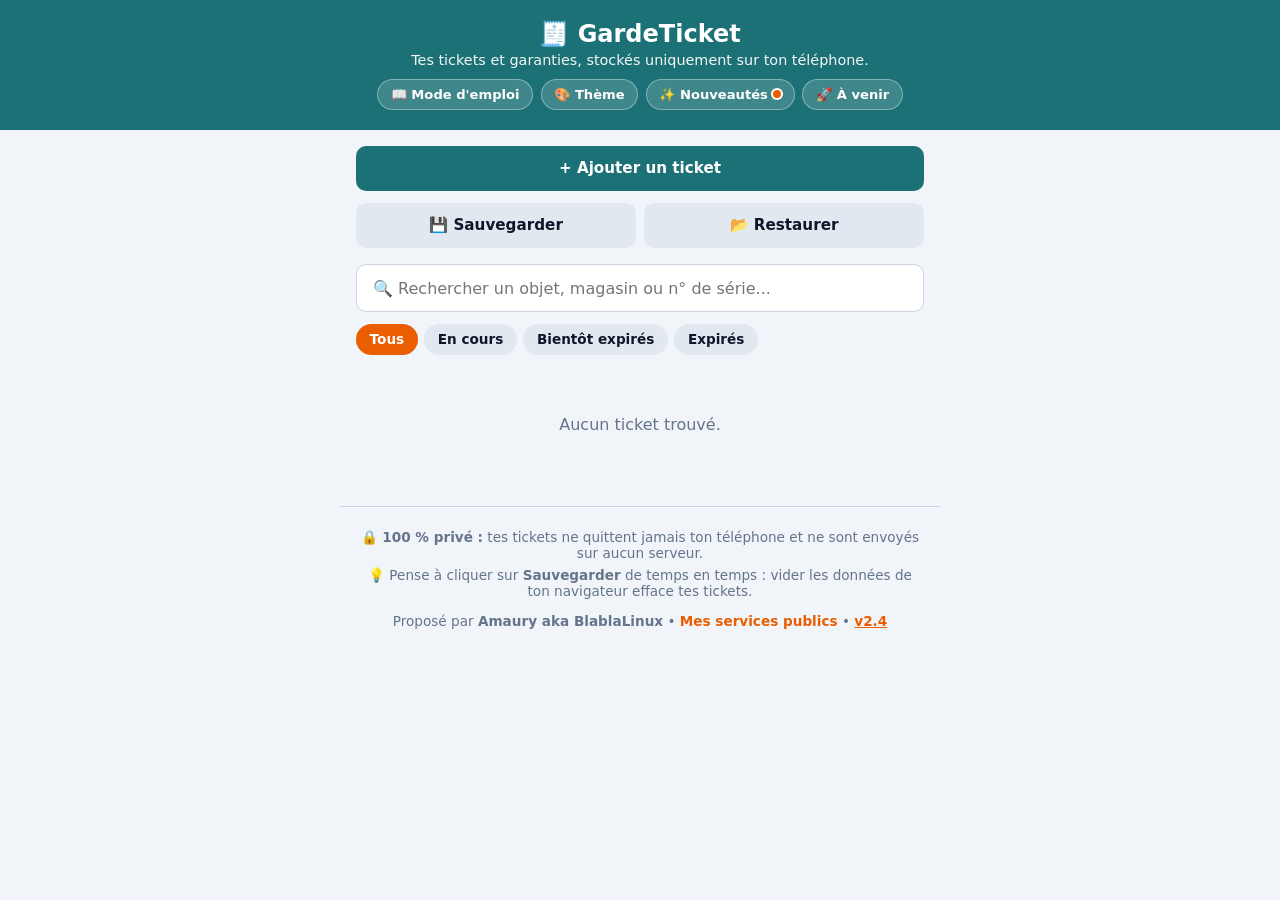
==== app/index.html @ 5b631d8e "Première version publique de GardeTicket (v2.4) - Application PWA (dossier app/) - Script d'installa" ====
<!DOCTYPE html>
<html lang="fr">
<head>
  <meta charset="UTF-8">
  <meta name="viewport" content="width=device-width, initial-scale=1.0">
  <meta name="theme-color" content="#1C7176">
  <title>GardeTicket — Mes tickets et garanties</title>
  <script src="theme-init.js"></script>
  <link rel="manifest" href="manifest.json">
  <link rel="apple-touch-icon" href="icon-192.png">
  <link rel="stylesheet" href="style.css">
</head>
<body>
  <header>
    <h1>🧾 GardeTicket</h1>
    <p>Tes tickets et garanties, stockés uniquement sur ton téléphone.</p>
    <div class="header-links">
      <a href="aide.html" class="btn-help">📖 Mode d'emploi</a>
      <button type="button" id="btn-theme" class="btn-help" aria-expanded="false">🎨 Thème</button>
      <button type="button" id="btn-changelog" class="btn-help">✨ Nouveautés <span id="badge-new-version" class="badge-dot hidden" aria-label="Nouveau"></span></button>
      <button type="button" id="btn-roadmap" class="btn-help">🚀 À venir</button>
    </div>
    <div id="theme-picker" class="theme-picker hidden" role="group" aria-label="Choisir une couleur principale">
      <button type="button" class="theme-swatch" data-theme="teal" style="--swatch: #1C7176;" title="Sarcelle (défaut)" aria-label="Thème Sarcelle"></button>
      <button type="button" class="theme-swatch" data-theme="ocean" style="--swatch: #1D4ED8;" title="Bleu océan" aria-label="Thème Bleu océan"></button>
      <button type="button" class="theme-swatch" data-theme="indigo" style="--swatch: #4338CA;" title="Indigo" aria-label="Thème Indigo"></button>
      <button type="button" class="theme-swatch" data-theme="forest" style="--swatch: #15803D;" title="Vert forêt" aria-label="Thème Vert forêt"></button>
      <button type="button" class="theme-swatch" data-theme="plum" style="--swatch: #7E22CE;" title="Prune" aria-label="Thème Prune"></button>
      <button type="button" class="theme-swatch" data-theme="magenta" style="--swatch: #A21CAF;" title="Magenta" aria-label="Thème Magenta"></button>
      <button type="button" class="theme-swatch" data-theme="crimson" style="--swatch: #BE123C;" title="Bordeaux" aria-label="Thème Bordeaux"></button>
      <button type="button" class="theme-swatch" data-theme="slate" style="--swatch: #334155;" title="Ardoise" aria-label="Thème Ardoise"></button>
    </div>
  </header>

  <div id="update-banner" class="update-banner hidden" role="status">
    <span>✨ Nouvelle version disponible !</span>
    <button type="button" id="btn-reload-app" class="btn-update">Actualiser</button>
  </div>

  <main>
    <!-- Actions principales -->
    <section class="actions-bar">
      <button id="btn-toggle-form" class="btn-primary">+ Ajouter un ticket</button>
      <div class="backup-actions">
        <button id="btn-export" class="btn-secondary" title="Sauvegarder dans un fichier">💾 Sauvegarder</button>
        <label class="btn-secondary" title="Restaurer depuis un fichier">
          📂 Restaurer
          <input type="file" id="input-import" accept=".json" hidden>
        </label>
      </div>
    </section>

    <!-- Formulaire d'ajout / modification -->
    <form id="ticket-form" class="card hidden">
      <h2 id="form-title">Nouveau ticket</h2>

      <div class="field-group">
        <span class="field-label">Justificatif (photo ou PDF) <span id="file-req">*</span></span>
        <div class="upload-choices">
          <label class="btn-upload">
            📷 Prendre une photo
            <input type="file" id="photo-camera" accept="image/*" capture="environment" hidden>
          </label>
          <label class="btn-upload">
            📁 Galerie / PDF
            <input type="file" id="photo-file" accept="image/*,application/pdf" hidden>
          </label>
        </div>
      </div>

      <div id="crop-option" class="crop-toolbar hidden">
        <div class="crop-checks">
          <label class="checkbox-row">
            <input type="checkbox" id="auto-crop" checked>
            Recadrage auto
          </label>
          <label class="checkbox-row">
            <input type="checkbox" id="bw-filter">
            🖨️ Scanner N&amp;B
          </label>
        </div>
        <div class="crop-btns">
          <button type="button" id="btn-manual-crop" class="btn-small">✂️ Ajuster</button>
          <button type="button" id="btn-rotate" class="btn-small">🔄 Pivoter</button>
        </div>
      </div>

      <!-- Réglage manuel des 4 bords -->
      <div id="manual-crop-box" class="manual-crop hidden">
        <div class="row">
          <label>Haut <input type="range" id="crop-top" min="0" max="45" value="0"></label>
          <label>Bas <input type="range" id="crop-bottom" min="0" max="45" value="0"></label>
        </div>
        <div class="row">
          <label>Gauche <input type="range" id="crop-left" min="0" max="45" value="0"></label>
          <label>Droite <input type="range" id="crop-right" min="0" max="45" value="0"></label>
        </div>
      </div>

      <img id="photo-preview" class="preview hidden" alt="Aperçu du ticket">
      <p id="pdf-preview" class="pdf-badge hidden">📄 Facture PDF prête à être enregistrée</p>

      <label>
        Nom de l'objet *
        <input type="text" id="name" placeholder="Ex : Machine à laver, Grille-pain..." required>
      </label>

      <label>
        Magasin
        <input type="text" id="store" placeholder="Ex : Vanden Borre, Krëfel, Aldi...">
      </label>

      <div class="row">
        <label>
          Date d'achat *
          <input type="date" id="purchase-date" required>
        </label>

        <label>
          Garantie
          <select id="warranty-years">
            <option value="1">1 an</option>
            <option value="2" selected>2 ans (légale)</option>
            <option value="3">3 ans</option>
            <option value="5">5 ans</option>
            <option value="99">À vie</option>
          </select>
        </label>
      </div>

      <div class="row">
        <label>
          Prix (optionnel)
          <input type="number" id="price" step="0.01" placeholder="Ex : 299.99">
        </label>

        <label>
          Note / N° de série
          <input type="text" id="notes" placeholder="Ex : S/N 84920A">
        </label>
      </div>

      <div class="form-buttons">
        <button type="submit" class="btn-primary">Enregistrer</button>
        <button type="button" id="btn-cancel" class="btn-secondary">Annuler</button>
      </div>
    </form>

    <!-- Recherche et filtres -->
    <input type="search" id="search" placeholder="🔍 Rechercher un objet, magasin ou n° de série...">

    <div class="filters" role="group" aria-label="Filtrer les tickets">
      <button type="button" class="filter-btn active" data-filter="all">Tous</button>
      <button type="button" class="filter-btn" data-filter="ok">En cours</button>
      <button type="button" class="filter-btn" data-filter="warn">Bientôt expirés</button>
      <button type="button" class="filter-btn" data-filter="expired">Expirés</button>
    </div>

    <!-- Bandeau d'alerte garanties bientôt expirées -->
    <button type="button" id="expiry-alert-banner" class="expiry-alert hidden" role="status"></button>

    <!-- Liste des tickets -->
    <div id="tickets-list" class="tickets-grid"></div>
  </main>

  <footer>
    <p>🔒 <strong>100 % privé :</strong> tes tickets ne quittent jamais ton téléphone et ne sont envoyés sur aucun serveur.</p>
    <p>💡 Pense à cliquer sur <strong>Sauvegarder</strong> de temps en temps : vider les données de ton navigateur efface tes tickets.</p>
    <p class="author">Proposé par <strong>Amaury aka BlablaLinux</strong> • <a href="https://blablalinux.be/mes-services-publics/" target="_blank" rel="noopener">Mes services publics</a> • <button type="button" id="btn-version-footer" class="btn-link-version">v2.4</button></p>
  </footer>

  <!-- Modale pour afficher le ticket ou PDF en grand -->
  <dialog id="modal-ticket">
    <div class="modal-content">
      <h3 id="modal-title"></h3>
      <p id="modal-details"></p>
      <p id="modal-notes" class="modal-notes hidden"></p>
      <div id="modal-img-wrap" class="img-zoom-wrap hidden">
        <img id="modal-img" alt="Ticket en plein écran">
        <span class="zoom-hint">🔍 Touche l'image pour zoomer en plein écran</span>
      </div>
      <div id="modal-pdf-box" class="hidden">
        <iframe id="modal-pdf" title="Aperçu PDF"></iframe>
        <a id="btn-open-pdf" class="btn-primary pdf-link" target="_blank" rel="noopener">📄 Ouvrir / Télécharger le PDF</a>
      </div>
      <div class="modal-buttons">
        <button id="btn-share" class="btn-primary btn-share">📤 Partager</button>
        <button id="btn-reminder" class="btn-secondary">🔔 Rappel agenda</button>
        <button id="btn-edit" class="btn-secondary">✏️ Modifier</button>
        <button id="btn-delete" class="btn-danger">Supprimer</button>
        <button id="btn-close-modal" class="btn-secondary">Fermer</button>
      </div>
    </div>
  </dialog>

  <!-- Modale choix de restauration -->
  <dialog id="modal-import">
    <div class="modal-content">
      <h3>Restaurer une sauvegarde</h3>
      <p id="import-summary"></p>
      <div class="import-choices">
        <button type="button" id="btn-import-replace" class="btn-primary">🔄 Tout remplacer (sans doublons)</button>
        <button type="button" id="btn-import-merge" class="btn-secondary">➕ Ajouter uniquement les nouveaux</button>
        <button type="button" id="btn-import-cancel" class="btn-secondary">Annuler</button>
      </div>
    </div>
  </dialog>

  <!-- Visionneuse plein écran zoomable -->
  <dialog id="fullscreen-viewer" class="fullscreen-viewer">
    <button type="button" id="btn-close-fs" class="btn-close-fs">✕ Fermer le zoom</button>
    <div class="fs-scroll">
      <img id="fs-img" alt="Ticket zoomé">
    </div>
  </dialog>

  <!-- Modale des nouveautés de la version actuelle -->
  <dialog id="modal-changelog">
    <div class="modal-content">
      <h3>✨ Nouveautés — Version 2.4</h3>
      <p>Voici ce qu'apporte la version actuelle de GardeTicket :</p>
      <ul class="roadmap-list changelog-list">
        <li>
          <strong>🔔 Rappels avant expiration de garantie</strong>
          <span>Bandeau d'alerte automatique dès qu'une garantie arrive à moins de 90 jours de l'échéance, et bouton <em>Rappel agenda</em> sur chaque fiche pour créer un événement calendrier 30 jours avant la fin (100 % local, sans serveur).</span>
        </li>
      </ul>
      <details class="old-versions">
        <summary>Versions précédentes (v2.3, v2.2 et v2.1)</summary>
        <ul class="roadmap-list">
          <li>
            <strong>🎨 Thèmes de couleurs personnalisables (v2.3)</strong>
            <span>Appuie sur le bouton <em>Thème</em> dans l'en-tête pour choisir ta couleur principale parmi 8 teintes tout en conservant le mode clair ou sombre de ton téléphone.</span>
          </li>
          <li>
            <strong>🔄 Mise à jour automatique intelligente (v2.2)</strong>
            <span>Actualisation automatique du cache dès qu'une nouvelle version est publiée, avec bandeau non intrusif si une saisie est en cours.</span>
          </li>
          <li>
            <strong>✨ Notes de version et feuille de route (v2.2)</strong>
            <span>Ajout des boutons <em>Nouveautés</em> et <em>À venir</em> pour suivre les évolutions de l'application.</span>
          </li>
          <li>
            <strong>🖨️ Scanner N&amp;B, PDF et restauration sans doublons (v2.1)</strong>
            <span>Filtre noir et blanc contrasté, recadrage manuel, factures PDF, zoom plein écran et fusion intelligente JSON.</span>
          </li>
        </ul>
      </details>
      <div class="modal-buttons">
        <button type="button" id="btn-close-changelog" class="btn-primary">Fermer</button>
      </div>
    </div>
  </dialog>

  <!-- Modale des futures fonctionnalités -->
  <dialog id="modal-roadmap">
    <div class="modal-content">
      <h3>🚀 Prochaines fonctionnalités</h3>
      <p>Voici les améliorations prévues pour les futures versions de GardeTicket :</p>
      <ul class="roadmap-list">
        <li>
          <strong>🗂️ Catégories et filtres avancés</strong>
          <span>Classer tes achats (Électroménager, Informatique, Bricolage, Auto…) pour retrouver un ticket encore plus vite.</span>
        </li>
        <li>
          <strong>📑 Tickets multi-pages</strong>
          <span>Ajouter plusieurs photos pour un même achat (ticket de caisse + certificat d'extension de garantie).</span>
        </li>
        <li>
          <strong>📤 Export PDF récapitulatif</strong>
          <span>Générer un dossier PDF prêt à envoyer au SAV avec la photo du ticket et les infos de garantie.</span>
        </li>
        <li>
          <strong>📊 Statistiques des achats</strong>
          <span>Voir le montant total des équipements suivis et la répartition par magasin ou par année.</span>
        </li>
      </ul>
      <div class="modal-buttons">
        <button type="button" id="btn-close-roadmap" class="btn-primary">Fermer</button>
      </div>
    </div>
  </dialog>

  <script src="app.js"></script>
</body>
</html>
---- app/style.css ----
:root {
  --primary: #1C7176;
  --primary-dark: #125856;
  --accent: #EA5D01;
  --bg: #f1f5f9;
  --card: #ffffff;
  --input-bg: #ffffff;
  --border: #cbd5e1;
  --btn-sec: #e2e8f0;
  --text: #0f172a;
  --muted: #64748b;
  --ok: #16a34a;
  --warn: #d97706;
  --expired: #64748b;
  --danger: #dc2626;
}

/* Thèmes de couleurs personnalisables (compatibles mode clair et sombre) */
[data-theme="ocean"] {
  --primary: #1D4ED8;
  --primary-dark: #1E3A8A;
}
[data-theme="indigo"] {
  --primary: #4338CA;
  --primary-dark: #312E81;
}
[data-theme="forest"] {
  --primary: #15803D;
  --primary-dark: #14532D;
}
[data-theme="plum"] {
  --primary: #7E22CE;
  --primary-dark: #581C87;
}
[data-theme="magenta"] {
  --primary: #A21CAF;
  --primary-dark: #701A75;
}
[data-theme="crimson"] {
  --primary: #BE123C;
  --primary-dark: #881337;
}
[data-theme="slate"] {
  --primary: #334155;
  --primary-dark: #1E293B;
}

@media (prefers-color-scheme: dark) {
  :root {
    --bg: #0F172A;
    --card: #1e293b;
    --input-bg: #0f172a;
    --border: #334155;
    --btn-sec: #334155;
    --text: #f8fafc;
    --muted: #94a3b8;
  }
}

* { box-sizing: border-box; font-family: system-ui, -apple-system, sans-serif; }
body { margin: 0; background: var(--bg); color: var(--text); padding-bottom: 2rem; }

header {
  background: var(--primary);
  color: white;
  padding: 1.25rem 1rem;
  text-align: center;
  transition: background-color 0.2s ease;
}
header h1 { margin: 0 0 0.25rem; font-size: 1.5rem; }
header p { margin: 0; font-size: 0.9rem; opacity: 0.95; }

main { max-width: 600px; margin: 1rem auto; padding: 0 1rem; }

.actions-bar { display: flex; flex-direction: column; gap: 0.75rem; margin-bottom: 1rem; }
.backup-actions { display: flex; gap: 0.5rem; }
.backup-actions > * { flex: 1; text-align: center; }

button, label.btn-secondary, a.pdf-link {
  border: none;
  border-radius: 10px;
  padding: 0.85rem 1rem;
  font-size: 0.95rem;
  font-weight: 600;
  cursor: pointer;
  text-decoration: none;
  display: inline-block;
  text-align: center;
}
.btn-primary { background: var(--primary); color: white; width: 100%; }
.btn-primary:active { background: var(--primary-dark); }
.btn-secondary { background: var(--btn-sec); color: var(--text); }
.btn-danger { background: var(--danger); color: white; }

.card {
  background: var(--card);
  padding: 1.25rem;
  border-radius: 14px;
  box-shadow: 0 2px 8px rgba(0,0,0,0.08);
  margin-bottom: 1rem;
}
.card h2 { margin-top: 0; font-size: 1.2rem; }
.hidden { display: none !important; }

.field-group { margin-bottom: 0.85rem; }
.field-label { display: block; font-weight: 600; font-size: 0.95rem; margin-bottom: 0.4rem; }
.upload-choices { display: flex; gap: 0.5rem; }
.btn-upload {
  flex: 1;
  background: var(--input-bg);
  border: 1px dashed var(--primary);
  color: var(--text);
  border-radius: 10px;
  padding: 0.8rem 0.5rem;
  text-align: center;
  font-weight: 600;
  font-size: 0.9rem;
  cursor: pointer;
  margin: 0;
}
.btn-upload:active { background: var(--btn-sec); }

form label { display: block; font-weight: 600; margin-bottom: 0.85rem; font-size: 0.95rem; }
form input[type="text"], form input[type="date"], form input[type="number"], form select {
  width: 100%;
  margin-top: 0.35rem;
  padding: 0.75rem;
  border: 1px solid var(--border);
  border-radius: 8px;
  font-size: 1rem;
  background: var(--input-bg);
  color: var(--text);
}

.crop-toolbar {
  display: flex;
  justify-content: space-between;
  align-items: center;
  flex-wrap: wrap;
  gap: 0.5rem;
  margin-bottom: 0.75rem;
}
.crop-checks { display: flex; flex-wrap: wrap; gap: 0.75rem; }
.crop-btns { display: flex; gap: 0.4rem; }
.checkbox-row {
  display: flex !important;
  align-items: center;
  gap: 0.45rem;
  font-weight: 600;
  font-size: 0.9rem;
  cursor: pointer;
  margin-bottom: 0;
}
.checkbox-row input { width: 1.15rem; height: 1.15rem; margin: 0; accent-color: var(--primary); }
.btn-small {
  padding: 0.45rem 0.7rem;
  font-size: 0.85rem;
  background: var(--btn-sec);
  color: var(--text);
  border-radius: 8px;
}

.manual-crop {
  background: var(--input-bg);
  border: 1px solid var(--border);
  border-radius: 8px;
  padding: 0.65rem 0.75rem 0.25rem;
  margin-bottom: 0.75rem;
}
.manual-crop label { font-size: 0.8rem; margin-bottom: 0.5rem; }
.manual-crop input[type="range"] { width: 100%; accent-color: var(--accent); margin-top: 0.25rem; }

.row { display: flex; gap: 0.75rem; }
.row > label { flex: 1; }
.preview { width: 100%; max-height: 260px; object-fit: contain; border-radius: 8px; margin-bottom: 0.85rem; background: var(--input-bg); border: 1px solid var(--border); }
.pdf-badge { padding: 0.75rem; background: var(--input-bg); border: 1px dashed var(--primary); border-radius: 8px; text-align: center; font-weight: 600; color: var(--primary); }
.form-buttons { display: flex; gap: 0.75rem; margin-top: 1rem; }

#search {
  width: 100%;
  padding: 0.85rem 1rem;
  border: 1px solid var(--border);
  border-radius: 10px;
  font-size: 1rem;
  background: var(--card);
  color: var(--text);
  margin-bottom: 0.75rem;
}

.filters {
  display: flex;
  gap: 0.4rem;
  overflow-x: auto;
  margin-bottom: 1rem;
  padding-bottom: 0.25rem;
}
.filter-btn {
  padding: 0.45rem 0.85rem;
  font-size: 0.85rem;
  border-radius: 999px;
  background: var(--btn-sec);
  color: var(--text);
  white-space: nowrap;
}
.filter-btn.active { background: var(--accent); color: white; }

.expiry-alert {
  width: 100%;
  background: #fef3c7;
  color: #92400e;
  border: 1px solid #f59e0b;
  border-left: 5px solid var(--warn);
  border-radius: 10px;
  padding: 0.7rem 0.9rem;
  margin-bottom: 0.85rem;
  font-size: 0.88rem;
  font-weight: 600;
  text-align: left;
  display: flex;
  justify-content: space-between;
  align-items: center;
  gap: 0.5rem;
}
.expiry-alert span.alert-cta {
  text-decoration: underline;
  white-space: nowrap;
}
@media (prefers-color-scheme: dark) {
  .expiry-alert {
    background: rgba(217, 119, 6, 0.18);
    color: #fcd34d;
    border-color: rgba(245, 158, 11, 0.45);
  }
}

.tickets-grid { display: flex; flex-direction: column; gap: 0.75rem; }
.empty-msg { text-align: center; color: var(--muted); padding: 1.5rem 0; }

.ticket-item {
  background: var(--card);
  border-radius: 12px;
  padding: 1rem;
  display: flex;
  justify-content: space-between;
  align-items: center;
  gap: 0.75rem;
  box-shadow: 0 1px 4px rgba(0,0,0,0.08);
  border-left: 6px solid var(--ok);
  cursor: pointer;
}
.ticket-item.warn { border-left-color: var(--warn); }
.ticket-item.expired { border-left-color: var(--expired); opacity: 0.75; }

.ticket-info h3 { margin: 0 0 0.25rem; font-size: 1.1rem; }
.ticket-info p { margin: 0; color: var(--muted); font-size: 0.85rem; }
.badge {
  padding: 0.35rem 0.65rem;
  border-radius: 999px;
  font-size: 0.8rem;
  font-weight: 700;
  white-space: nowrap;
}
.badge.ok { background: #dcfce7; color: #15803d; }
.badge.warn { background: #fef3c7; color: #b45309; }
.badge.expired { background: #e2e8f0; color: #475569; }

footer {
  max-width: 600px;
  margin: 2rem auto 0;
  padding: 1rem;
  text-align: center;
  font-size: 0.85rem;
  color: var(--muted);
  border-top: 1px solid var(--border);
}
footer p { margin: 0.4rem 0; }
footer a { color: var(--accent); text-decoration: none; font-weight: 600; }
footer .author { margin-top: 0.85rem; }
.btn-link-version {
  background: none;
  color: var(--accent);
  padding: 0;
  font-size: 0.85rem;
  font-weight: 700;
  text-decoration: underline;
}

dialog#modal-ticket, dialog#modal-import, dialog#modal-roadmap, dialog#modal-changelog {
  border: none;
  border-radius: 14px;
  padding: 1.15rem;
  max-width: 95vw;
  width: 500px;
  background: var(--card);
  color: var(--text);
}
dialog::backdrop { background: rgba(0,0,0,0.75); }
.modal-content h3 { margin: 0 0 0.35rem; }
.modal-content p { margin: 0 0 0.65rem; color: var(--muted); font-size: 0.9rem; }
.modal-notes {
  background: var(--input-bg);
  border-left: 3px solid var(--accent);
  padding: 0.5rem 0.75rem;
  border-radius: 6px;
  color: var(--text) !important;
  font-weight: 500;
}
.img-zoom-wrap { text-align: center; margin: 0.5rem 0 0.75rem; cursor: zoom-in; }
.img-zoom-wrap img { width: 100%; max-height: 55vh; object-fit: contain; border-radius: 8px; display: block; }
.zoom-hint { display: block; font-size: 0.78rem; color: var(--muted); margin-top: 0.35rem; }
#modal-pdf { width: 100%; height: 45vh; border: 1px solid var(--border); border-radius: 8px; margin-bottom: 0.5rem; }
.pdf-link { margin-bottom: 0.75rem; }
.modal-buttons { display: flex; gap: 0.45rem; justify-content: flex-end; flex-wrap: wrap; }
.modal-buttons button { flex: 1; padding: 0.75rem 0.6rem; font-size: 0.9rem; }
.btn-share { width: auto; }
.import-choices { display: flex; flex-direction: column; gap: 0.6rem; margin-top: 1rem; }

/* Visionneuse plein écran (dialog au premier plan) */
dialog.fullscreen-viewer {
  border: none;
  padding: 0;
  margin: 0;
  width: 100vw;
  height: 100vh;
  max-width: 100vw;
  max-height: 100vh;
  background: #000000;
}
.btn-close-fs {
  position: fixed;
  top: 1rem;
  right: 1rem;
  z-index: 10;
  background: var(--accent);
  color: white;
  padding: 0.65rem 1rem;
  border-radius: 999px;
  box-shadow: 0 2px 10px rgba(0,0,0,0.6);
}
.fs-scroll {
  width: 100%;
  height: 100%;
  overflow: auto;
  display: flex;
  align-items: center;
  justify-content: center;
  touch-action: pinch-zoom pan-x pan-y;
}
.fs-scroll img {
  max-width: 100%;
  max-height: 100%;
  object-fit: contain;
}
.fs-scroll img.zoomed {
  max-width: none;
  max-height: none;
  width: 180%;
}

/* Boutons de l'en-tête, pastilles de thème et page d'aide */
.header-links {
  display: flex;
  justify-content: center;
  gap: 0.45rem;
  flex-wrap: wrap;
  margin-top: 0.7rem;
}
.header-links .btn-help {
  margin-top: 0;
  padding: 0.42rem 0.8rem;
  font-size: 0.82rem;
}
.btn-help {
  display: inline-flex;
  align-items: center;
  gap: 0.35rem;
  margin-top: 0.7rem;
  padding: 0.45rem 0.95rem;
  background: rgba(255, 255, 255, 0.16);
  color: #ffffff;
  border: 1px solid rgba(255, 255, 255, 0.35);
  border-radius: 999px;
  font-size: 0.85rem;
  font-weight: 600;
  text-decoration: none;
}
.btn-help:active { background: rgba(255, 255, 255, 0.28); }
.badge-dot {
  display: inline-block;
  width: 8px;
  height: 8px;
  border-radius: 50%;
  background: var(--accent);
  box-shadow: 0 0 0 2px #ffffff;
}

.theme-picker {
  display: flex;
  justify-content: center;
  align-items: center;
  flex-wrap: wrap;
  gap: 0.55rem;
  margin: 0.75rem auto 0;
  padding: 0.5rem 0.85rem;
  background: rgba(0, 0, 0, 0.2);
  border-radius: 999px;
  width: fit-content;
  max-width: 100%;
}
.theme-swatch {
  width: 26px;
  height: 26px;
  padding: 0;
  border-radius: 50%;
  background: var(--swatch);
  border: 2px solid rgba(255, 255, 255, 0.75);
  box-shadow: 0 1px 4px rgba(0, 0, 0, 0.3);
  transition: transform 0.15s ease, box-shadow 0.15s ease;
}
.theme-swatch.active {
  transform: scale(1.18);
  border: 3px solid #ffffff;
  box-shadow: 0 0 0 2px rgba(0, 0, 0, 0.35);
}

/* Bandeau de mise à jour PWA */
.update-banner {
  background: var(--accent);
  color: #ffffff;
  padding: 0.65rem 1rem;
  display: flex;
  justify-content: center;
  align-items: center;
  gap: 0.75rem;
  font-size: 0.9rem;
  font-weight: 600;
}
.btn-update {
  background: #ffffff;
  color: var(--accent);
  padding: 0.35rem 0.8rem;
  border-radius: 999px;
  font-size: 0.85rem;
  font-weight: 700;
}

/* Listes des nouveautés et futures fonctionnalités */
.roadmap-list {
  list-style: none;
  padding: 0;
  margin: 0.75rem 0 1rem;
  display: flex;
  flex-direction: column;
  gap: 0.65rem;
}
.roadmap-list li {
  background: var(--input-bg);
  border-left: 3px solid var(--primary);
  padding: 0.6rem 0.75rem;
  border-radius: 8px;
  font-size: 0.88rem;
  line-height: 1.4;
}
.changelog-list li {
  border-left-color: var(--accent);
}
.roadmap-list li strong {
  display: block;
  color: var(--text);
  margin-bottom: 0.15rem;
}
.roadmap-list li span {
  color: var(--muted);
}
.old-versions {
  margin-bottom: 0.85rem;
  font-size: 0.85rem;
  color: var(--muted);
}
.old-versions summary {
  cursor: pointer;
  font-weight: 600;
  padding: 0.35rem 0;
}

.guide-card h2 {
  font-size: 1.1rem;
  color: var(--accent);
  margin-bottom: 0.65rem;
}
.guide-card p {
  font-size: 0.93rem;
  line-height: 1.5;
  margin: 0 0 0.65rem;
}
.guide-list {
  margin: 0 0 0.5rem;
  padding-left: 1.2rem;
  font-size: 0.92rem;
  line-height: 1.55;
}
.guide-list li { margin-bottom: 0.5rem; }
.guide-tip {
  background: var(--input-bg);
  border-left: 3px solid var(--primary);
  padding: 0.6rem 0.75rem;
  border-radius: 6px;
  font-size: 0.88rem !important;
  margin-top: 0.65rem !important;
}
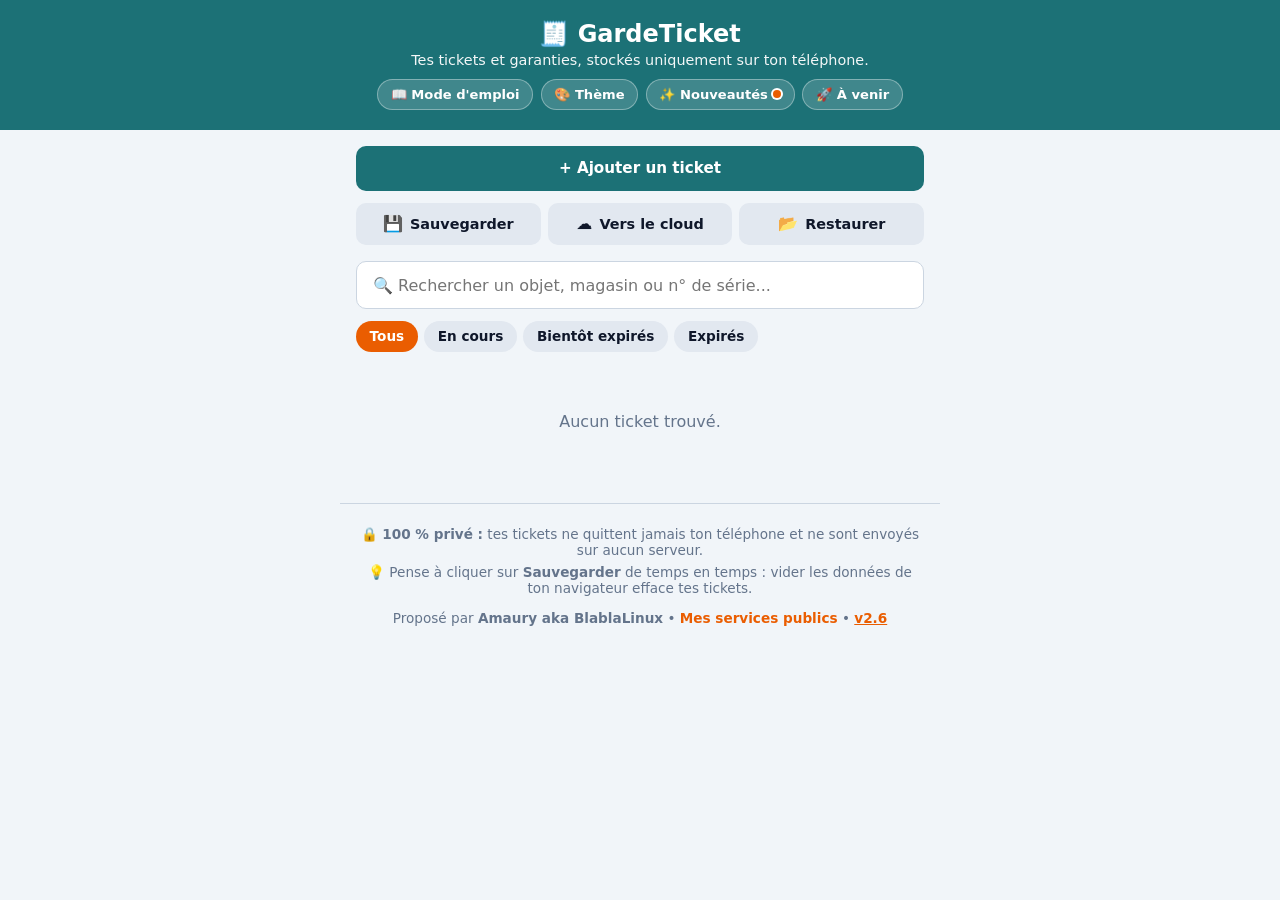
==== commit d15f3a07: "feat(v2.6): ajout sauvegarde cloud et alignement des boutons d'export - Ajout du bouton "Vers le clo" ====
--- a/app/index.html
+++ b/app/index.html
@@ -8,7 +8,7 @@
   <script src="theme-init.js"></script>
   <link rel="manifest" href="manifest.json">
   <link rel="apple-touch-icon" href="icon-192.png">
-  <link rel="stylesheet" href="style.css">
+  <link rel="stylesheet" href="style.css?v=2.6">
 </head>
 <body>
   <header>
@@ -42,10 +42,11 @@
     <section class="actions-bar">
       <button id="btn-toggle-form" class="btn-primary">+ Ajouter un ticket</button>
       <div class="backup-actions">
-        <button id="btn-export" class="btn-secondary" title="Sauvegarder dans un fichier">💾 Sauvegarder</button>
+        <button id="btn-export" class="btn-secondary" title="Télécharger la sauvegarde sur ton téléphone"><span class="btn-icon">💾</span><span class="btn-label">Sauvegarder</span></button>
+        <button id="btn-export-cloud" class="btn-secondary" title="Envoyer la sauvegarde vers ton cloud"><span class="btn-icon">☁️</span><span class="btn-label">Vers le cloud</span></button>
         <label class="btn-secondary" title="Restaurer depuis un fichier">
-          📂 Restaurer
-          <input type="file" id="input-import" accept=".json" hidden>
+          <span class="btn-icon">📂</span><span class="btn-label">Restaurer</span>
+          <input type="file" id="input-import" accept=".json,.txt,application/json,text/plain" hidden>
         </label>
       </div>
     </section>
@@ -166,7 +167,7 @@
   <footer>
     <p>🔒 <strong>100 % privé :</strong> tes tickets ne quittent jamais ton téléphone et ne sont envoyés sur aucun serveur.</p>
     <p>💡 Pense à cliquer sur <strong>Sauvegarder</strong> de temps en temps : vider les données de ton navigateur efface tes tickets.</p>
-    <p class="author">Proposé par <strong>Amaury aka BlablaLinux</strong> • <a href="https://blablalinux.be/mes-services-publics/" target="_blank" rel="noopener">Mes services publics</a> • <button type="button" id="btn-version-footer" class="btn-link-version">v2.4</button></p>
+    <p class="author">Proposé par <strong>Amaury aka BlablaLinux</strong> • <a href="https://blablalinux.be/mes-services-publics/" target="_blank" rel="noopener">Mes services publics</a> • <button type="button" id="btn-version-footer" class="btn-link-version">v2.6</button></p>
   </footer>
 
   <!-- Modale pour afficher le ticket ou PDF en grand -->
@@ -217,17 +218,21 @@
   <!-- Modale des nouveautés de la version actuelle -->
   <dialog id="modal-changelog">
     <div class="modal-content">
-      <h3>✨ Nouveautés — Version 2.4</h3>
+      <h3>✨ Nouveautés — Version 2.6</h3>
       <p>Voici ce qu'apporte la version actuelle de GardeTicket :</p>
       <ul class="roadmap-list changelog-list">
         <li>
-          <strong>🔔 Rappels avant expiration de garantie</strong>
-          <span>Bandeau d'alerte automatique dès qu'une garantie arrive à moins de 90 jours de l'échéance, et bouton <em>Rappel agenda</em> sur chaque fiche pour créer un événement calendrier 30 jours avant la fin (100 % local, sans serveur).</span>
+          <strong>☁️ Nouveau bouton « Vers le cloud »</strong>
+          <span>En plus du bouton <em>Sauvegarder</em> (téléchargement direct en <code>.json</code> sur ton téléphone), le bouton <em>Vers le cloud</em> ouvre le menu de partage de ton téléphone pour déposer ta sauvegarde où tu le souhaites (Nextcloud, Drive, Proton…), avec restauration compatible <code>.json</code> et <code>.txt</code>.</span>
         </li>
       </ul>
       <details class="old-versions">
-        <summary>Versions précédentes (v2.3, v2.2 et v2.1)</summary>
+        <summary>Versions précédentes (v2.4, v2.3, v2.2 et v2.1)</summary>
         <ul class="roadmap-list">
+          <li>
+            <strong>🔔 Rappels avant expiration de garantie (v2.4)</strong>
+            <span>Bandeau d'alerte automatique dès qu'une garantie arrive à moins de 90 jours de l'échéance, et bouton <em>Rappel agenda</em> sur chaque fiche pour créer un événement calendrier 30 jours avant la fin (100 % local, sans serveur).</span>
+          </li>
           <li>
             <strong>🎨 Thèmes de couleurs personnalisables (v2.3)</strong>
             <span>Appuie sur le bouton <em>Thème</em> dans l'en-tête pour choisir ta couleur principale parmi 8 teintes tout en conservant le mode clair ou sombre de ton téléphone.</span>
@@ -281,6 +286,6 @@
     </div>
   </dialog>
 
-  <script src="app.js"></script>
+  <script src="app.js?v=2.6"></script>
 </body>
 </html>
--- a/app/style.css
+++ b/app/style.css
@@ -508,3 +508,50 @@
   font-size: 0.88rem !important;
   margin-top: 0.65rem !important;
 }
+
+.backup-actions { flex-wrap: wrap; }
+.backup-actions > * { padding: 0.8rem 0.5rem; font-size: 0.88rem; white-space: nowrap; }
+
+/* Boutons de sauvegarde : même rendu sur <button> et <label> */
+.backup-actions {
+  display: grid;
+  grid-template-columns: repeat(3, minmax(0, 1fr));
+  gap: 0.45rem;
+}
+.backup-actions button,
+.backup-actions label {
+  display: flex;
+  flex-direction: column;
+  align-items: center;
+  justify-content: center;
+  gap: 0.28rem;
+  min-height: 3.5rem;
+  margin: 0;
+  padding: 0.5rem 0.2rem;
+  text-align: center;
+}
+.backup-actions .btn-icon {
+  font-size: 1.15rem;
+  line-height: 1;
+}
+.backup-actions .btn-label {
+  font-size: 0.76rem;
+  line-height: 1.15;
+  white-space: nowrap;
+}
+
+@media (min-width: 600px) {
+  .backup-actions button,
+  .backup-actions label {
+    flex-direction: row;
+    gap: 0.45rem;
+    min-height: auto;
+    padding: 0.8rem 0.75rem;
+  }
+  .backup-actions .btn-icon {
+    font-size: 1rem;
+  }
+  .backup-actions .btn-label {
+    font-size: 0.9rem;
+  }
+}
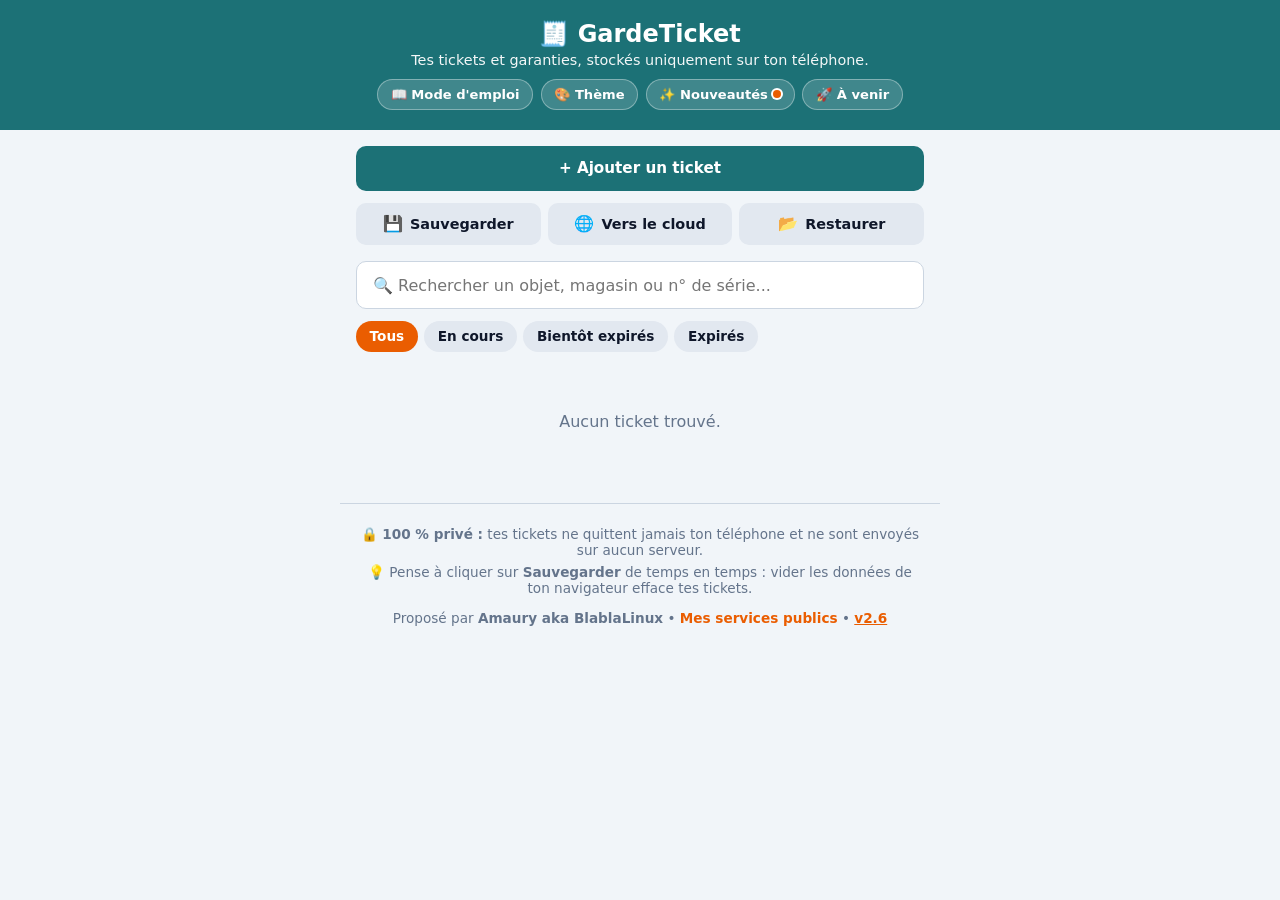
==== commit e7496e42: "fix(ui): utilise l'icône 🌐 pour 'Vers le cloud' afin d'éviter un doublon avec Partager" ====
--- a/app/index.html
+++ b/app/index.html
@@ -43,7 +43,7 @@
       <button id="btn-toggle-form" class="btn-primary">+ Ajouter un ticket</button>
       <div class="backup-actions">
         <button id="btn-export" class="btn-secondary" title="Télécharger la sauvegarde sur ton téléphone"><span class="btn-icon">💾</span><span class="btn-label">Sauvegarder</span></button>
-        <button id="btn-export-cloud" class="btn-secondary" title="Envoyer la sauvegarde vers ton cloud"><span class="btn-icon">☁️</span><span class="btn-label">Vers le cloud</span></button>
+        <button id="btn-export-cloud" class="btn-secondary" title="Envoyer la sauvegarde vers ton cloud"><span class="btn-icon">🌐</span><span class="btn-label">Vers le cloud</span></button>
         <label class="btn-secondary" title="Restaurer depuis un fichier">
           <span class="btn-icon">📂</span><span class="btn-label">Restaurer</span>
           <input type="file" id="input-import" accept=".json,.txt,application/json,text/plain" hidden>
@@ -222,7 +222,7 @@
       <p>Voici ce qu'apporte la version actuelle de GardeTicket :</p>
       <ul class="roadmap-list changelog-list">
         <li>
-          <strong>☁️ Nouveau bouton « Vers le cloud »</strong>
+          <strong>🌐 Nouveau bouton « Vers le cloud »</strong>
           <span>En plus du bouton <em>Sauvegarder</em> (téléchargement direct en <code>.json</code> sur ton téléphone), le bouton <em>Vers le cloud</em> ouvre le menu de partage de ton téléphone pour déposer ta sauvegarde où tu le souhaites (Nextcloud, Drive, Proton…), avec restauration compatible <code>.json</code> et <code>.txt</code>.</span>
         </li>
       </ul>
